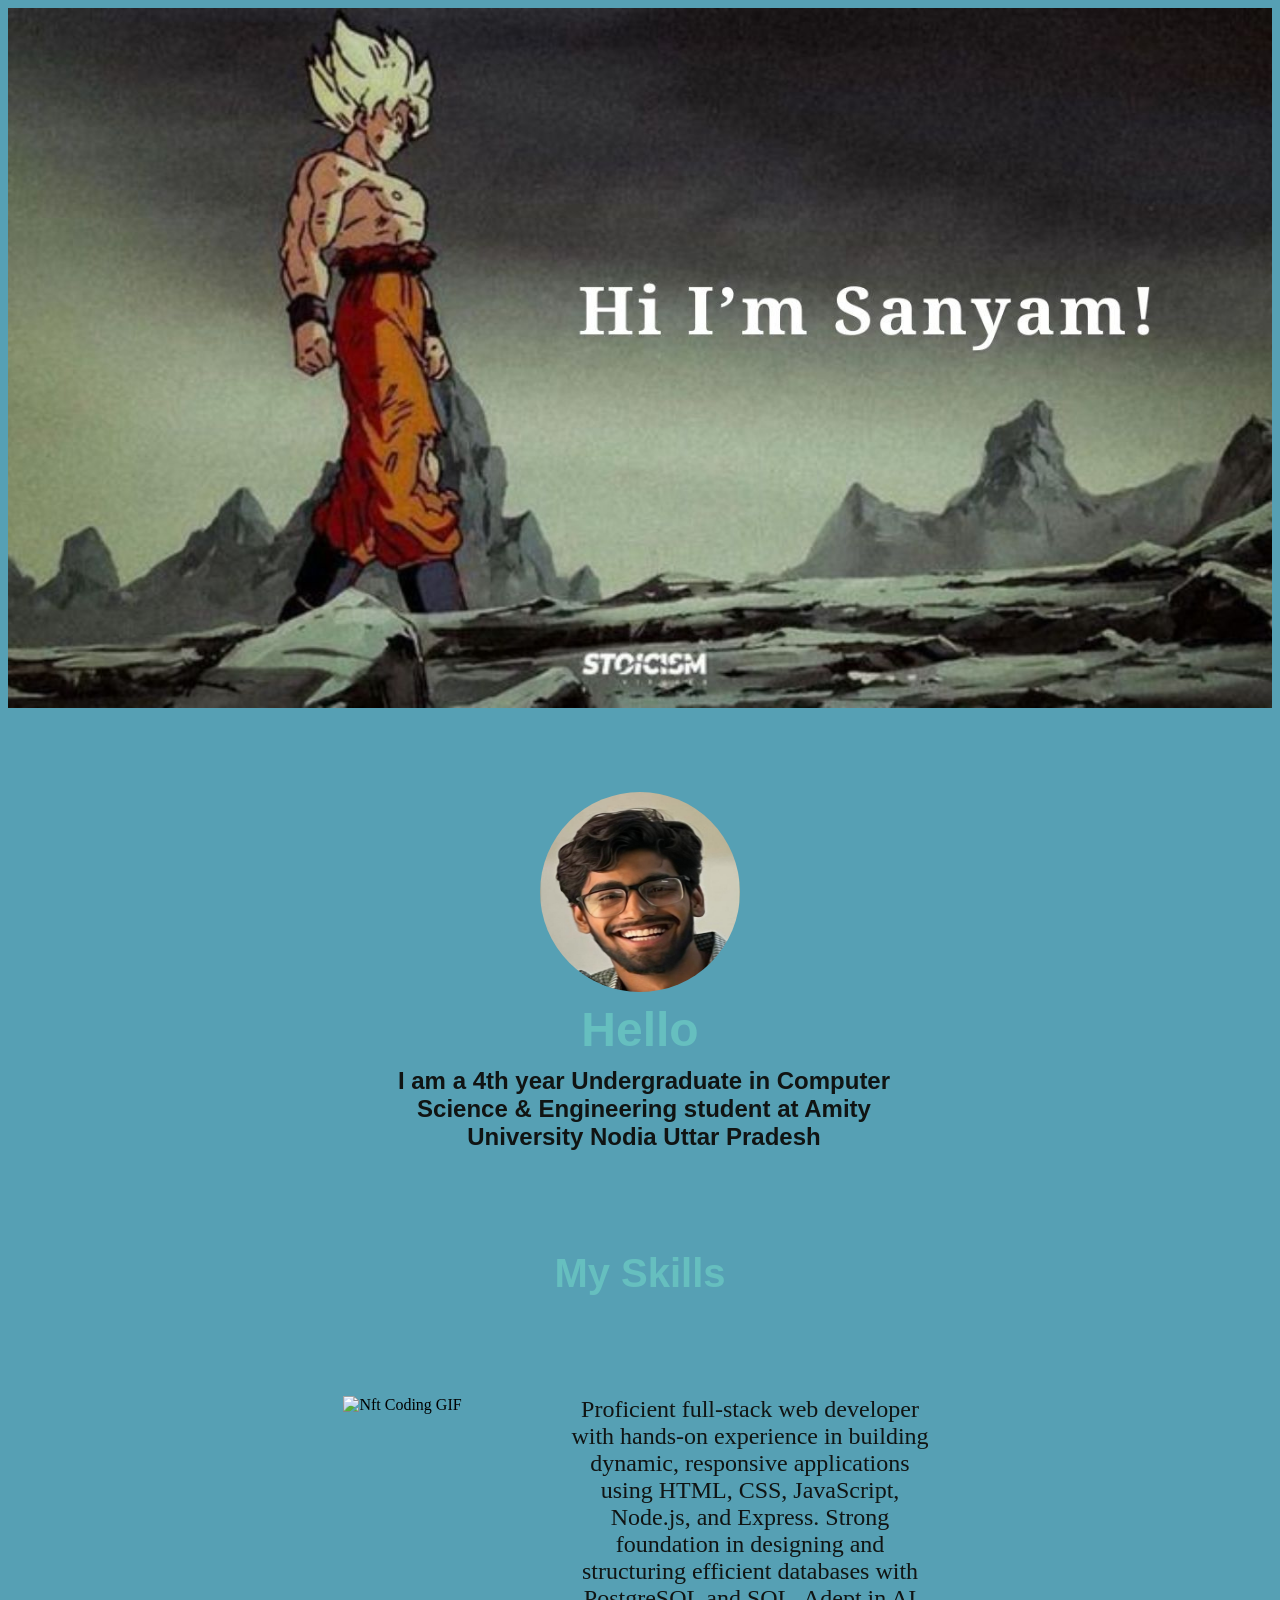
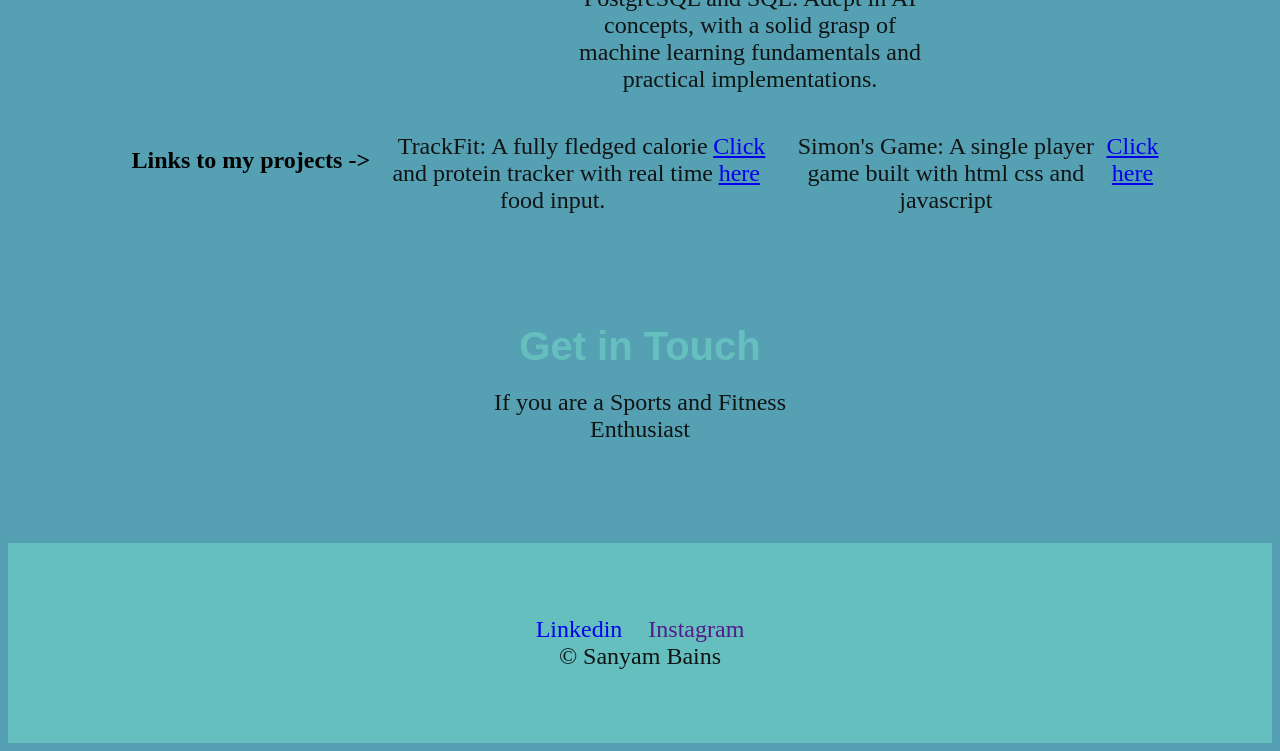
==== index.html @ 2a43ad26 "Update index.html" ====
<!DOCTYPE html>
<html lang="en">
  <head>
    <meta charset="UTF-8" />
    <meta name="viewport" content="width=\, initial-scale=1.0" />
    <title>capstone-2</title>
    <link rel="stylesheet" href="style.css" />
  </head>
  <body>
    <!-- title -->
    <section>
      <div class="row flex-lg-row-reverse align-items-center g-5 py-5">
        <div class="col-10 col-sm-8 col-lg-6">
          <img
            src="i am sanyam (1).jpg"
            class="d-block mx-lg-auto img-fluid"
            alt="Bootstrap Themes"
            width="100%"
            height="700"
            loading="lazy"
          />
        </div>
      </div>
    </section>
    <!-- introduction -->
    <section>
      <div data-bs-theme="dark" id="black">
        <img
          id="profile-pic"
          src="WhatsApp Image 2024-09-18 at 16.30.15_55576aa9.jpg"
          alt="sanyam bains picture"
          height="200"
          width="200"
        />
      </div>
      <div id="two">
        <h1><span>Hello</span></h1>
        <h2>
          I am a 4th year Undergraduate in Computer Science & Engineering
          student at Amity University Nodia Uttar Pradesh
        </h2>
      </div>
    </section>
    <!-- skills -->
    <section>
      <div class="skills">
        <h1>My Skills</h1>
      </div>
      <div class="container">
        <img
          height="300px"
          width="200px"
          class="giphy-gif-img giphy-img-loaded"
          src="https://media0.giphy.com/media/v1.Y2lkPTc5MGI3NjExNWVod3o1MXd3c21ta3Q1ZmFhcHIycHBkMGl5MjV0a3JwM28waTkxZyZlcD12MV9pbnRlcm5hbF9naWZfYnlfaWQmY3Q9Zw/bGgsc5mWoryfgKBx1u/giphy.gif"
          style="background: rgba(0, 0, 0, 0)"
          width="100%"
          height="100%"
          alt="Nft Coding GIF"
        />
        <p>
          Proficient full-stack web developer with hands-on experience in building dynamic,
          responsive applications using HTML, CSS, JavaScript, Node.js, and
          Express. Strong foundation in designing and structuring efficient
          databases with PostgreSQL and SQL. Adept in AI concepts, with a solid grasp 
          of machine learning fundamentals and
          practical implementations.
        </p>
      </div>
      <div class="container">
        <h2>
            Links to my projects ->
        </h2>
        <p>
           <br>
          TrackFit: A fully fledged calorie and protein tracker with real time food input.
          <br>
          <a href="https://sanyamb9187.github.io/TrackFit/"><br>Click here</a> 
        </p>
        <p>
            <br>
            Simon's Game: A single player game built with html css and javascript
            <a href="https://sanyamb9187.github.io/simon-game/"><br>Click here</a>
        </p>
      </div>
    </section>
    <!-- contact me page -->
    <section>
      <div class="contact">
        <h1>Get in Touch</h1>
      </div>
      <div class="contact con">
        <p>If you are a Sports and Fitness Enthusiast</p>
      </div>
    </section>
    <!-- footer -->
    <section>
      <div class="container2">
        <footer class="py-3 my-4">
          <a
            href="https://www.linkedin.com/feed/?trk=guest_homepage-basic_google-one-tap-submit"
            class="nav-link px-2 text-body-secondary"
            >Linkedin</a
          >
          <a href="" class="nav-link px-2 text-body-secondary">Instagram</a>
          <p class="text-center text-body-secondary">© Sanyam Bains</p>
        </footer>
      </div>
    </section>
  </body>
</html>
---- style.css ----
body{
    background-color: #56a0b4;
}
.ultimate{
    background-color: black;
}
#profile-pic{
    border-radius: 50%;
}
#black{
    margin: 80px;
    margin-bottom: 0px;
    display: flex;
    justify-content: center;
}

#two{
    margin: auto;
    width: 40%;
    text-align: center;
    color: #101413;
    font-family: 'Lucida Sans', 'Lucida Sans Regular', 'Lucida Grande', 'Lucida Sans Unicode', Geneva, Verdana, sans-serif;
}
span{
    color:#66bfbf ;
    font-size: 3rem;
}
.skills{
    margin: 100px;
    text-align: center;
    font-size: 2rem;
    color:#66bfbf ;
    font-family: 'Lucida Sans', 'Lucida Sans Regular', 'Lucida Grande', 'Lucida Sans Unicode', Geneva, Verdana, sans-serif;
}
.container{
    margin: 10px;
    display: flex;
    justify-content: center;
}
.container>p{
    width: 30%;
    padding-left: 20px;
    font-size: 1.5rem;
    color: #101413;
}
.contact{
    display: flex;
    justify-content: center;
    margin-top: 100px;
    padding: 0px;
}
h1{
    font-size: 2.5rem;
    color:#66bfbf;
    font-family: 'Lucida Sans', 'Lucida Sans Regular', 'Lucida Grande', 'Lucida Sans Unicode', Geneva, Verdana, sans-serif;
    margin: 10px;
    padding: 0px;
}
p{
    text-align: center;
    display: flex;
    justify-content: center;
    font-size: 1.5rem;
    width: 30%;
    color: #101413;
    width: 30%;
    margin: 0px;
    padding: 0px;
}
.con{
    margin: 10px;
}
#end{
    
    display: flex;
    justify-content: center;
    margin-top: 10px;
    padding: 0px;
}
#end>p{
    font-size: 1.2rem;
}
.container2{
    display: flex;
    justify-content: center;
    align-items: center;
    height: 200px;
    background-color: #66bfbf;
    margin-top: 100px;
    margin-bottom: 0px;
    font-size: x-large;
    text-decoration: none;
}
.text-center{
    text-align: center;
    width: 100%;
}
.nav-link{
    text-decoration: none;
    margin: 10px;
}
h2{
    margin: auto;
    margin-right: 2px;
    margin-left: 10px;
}
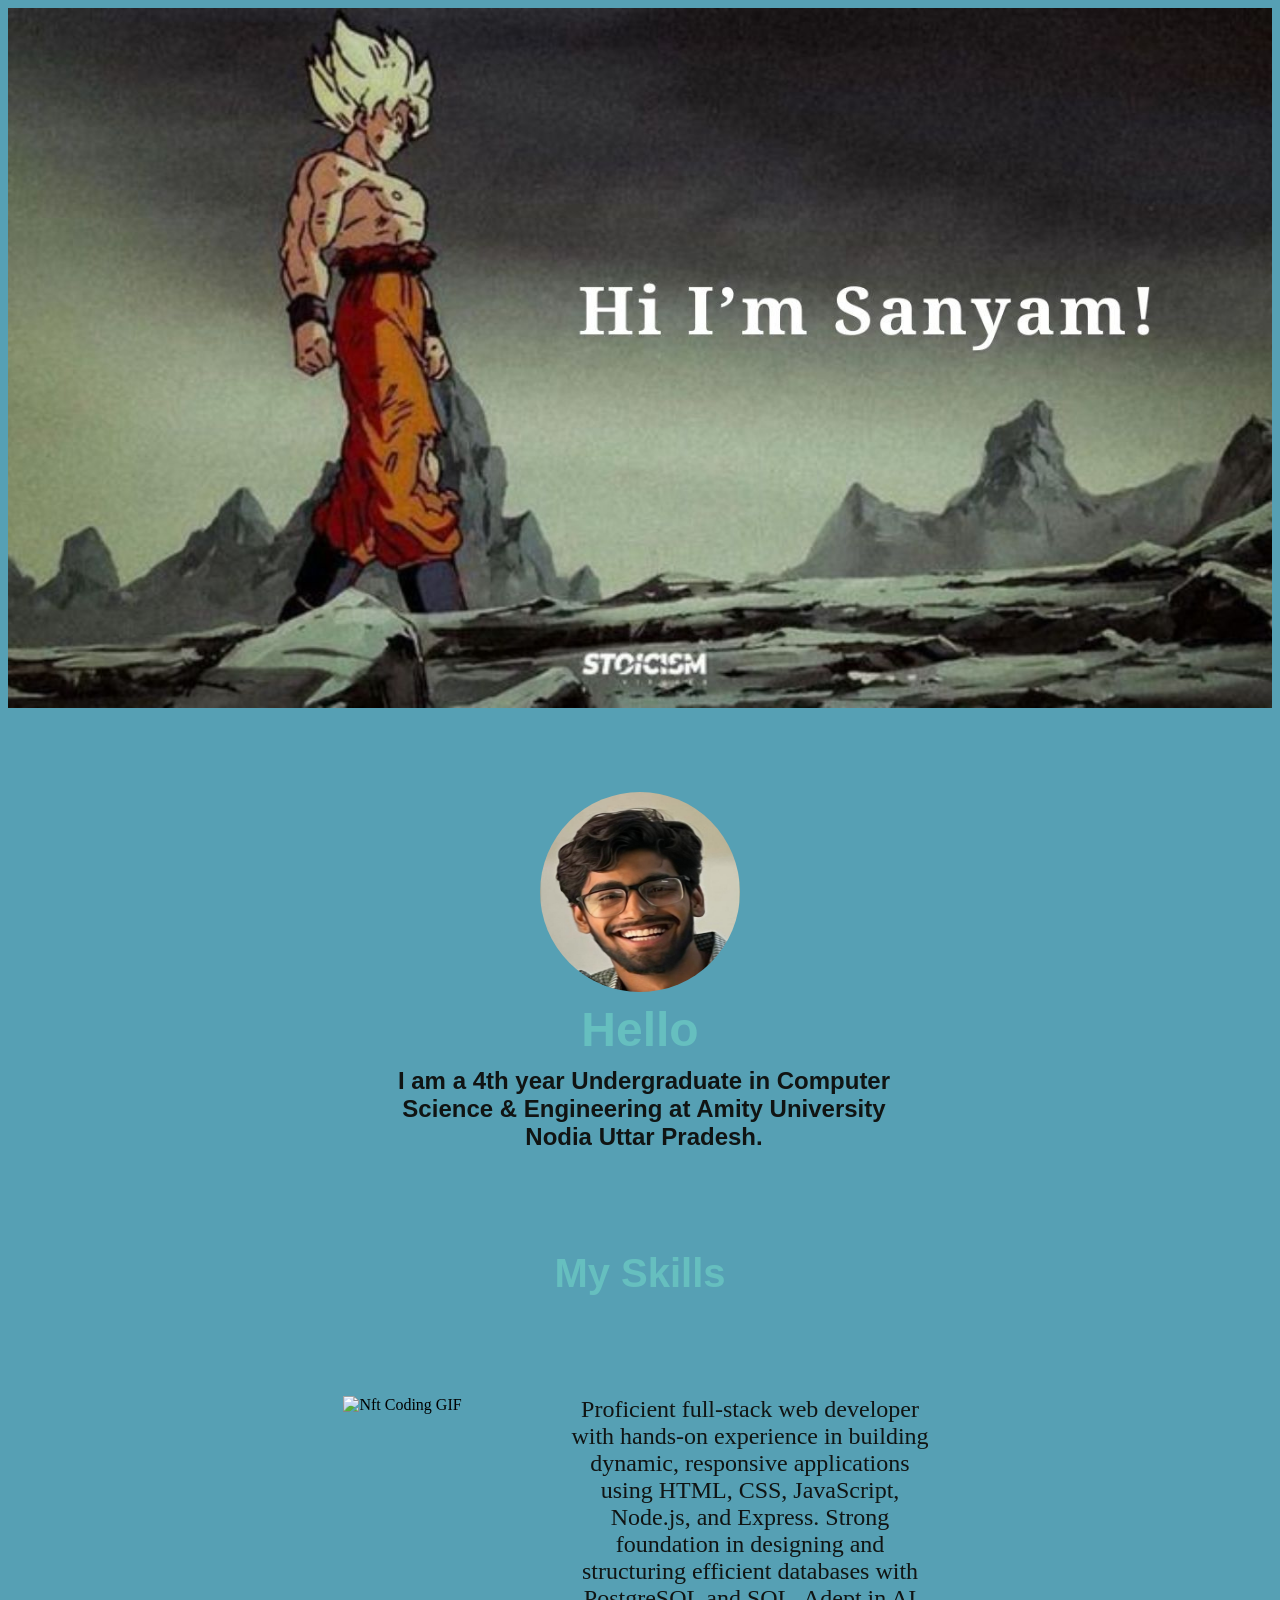
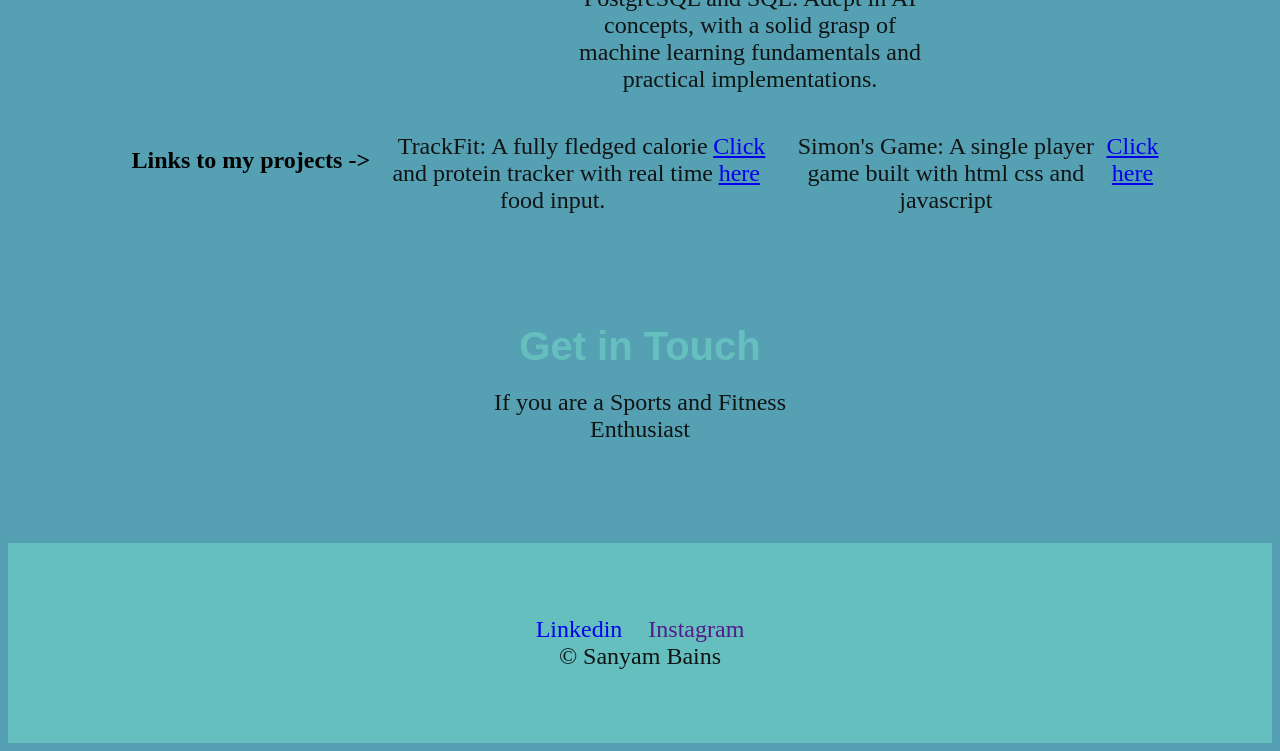
==== commit cfa7c70a: "Update index.html" ====
--- a/index.html
+++ b/index.html
@@ -37,7 +37,7 @@
         <h1><span>Hello</span></h1>
         <h2>
           I am a 4th year Undergraduate in Computer Science & Engineering
-          student at Amity University Nodia Uttar Pradesh
+          at Amity University Nodia Uttar Pradesh.
         </h2>
       </div>
     </section>
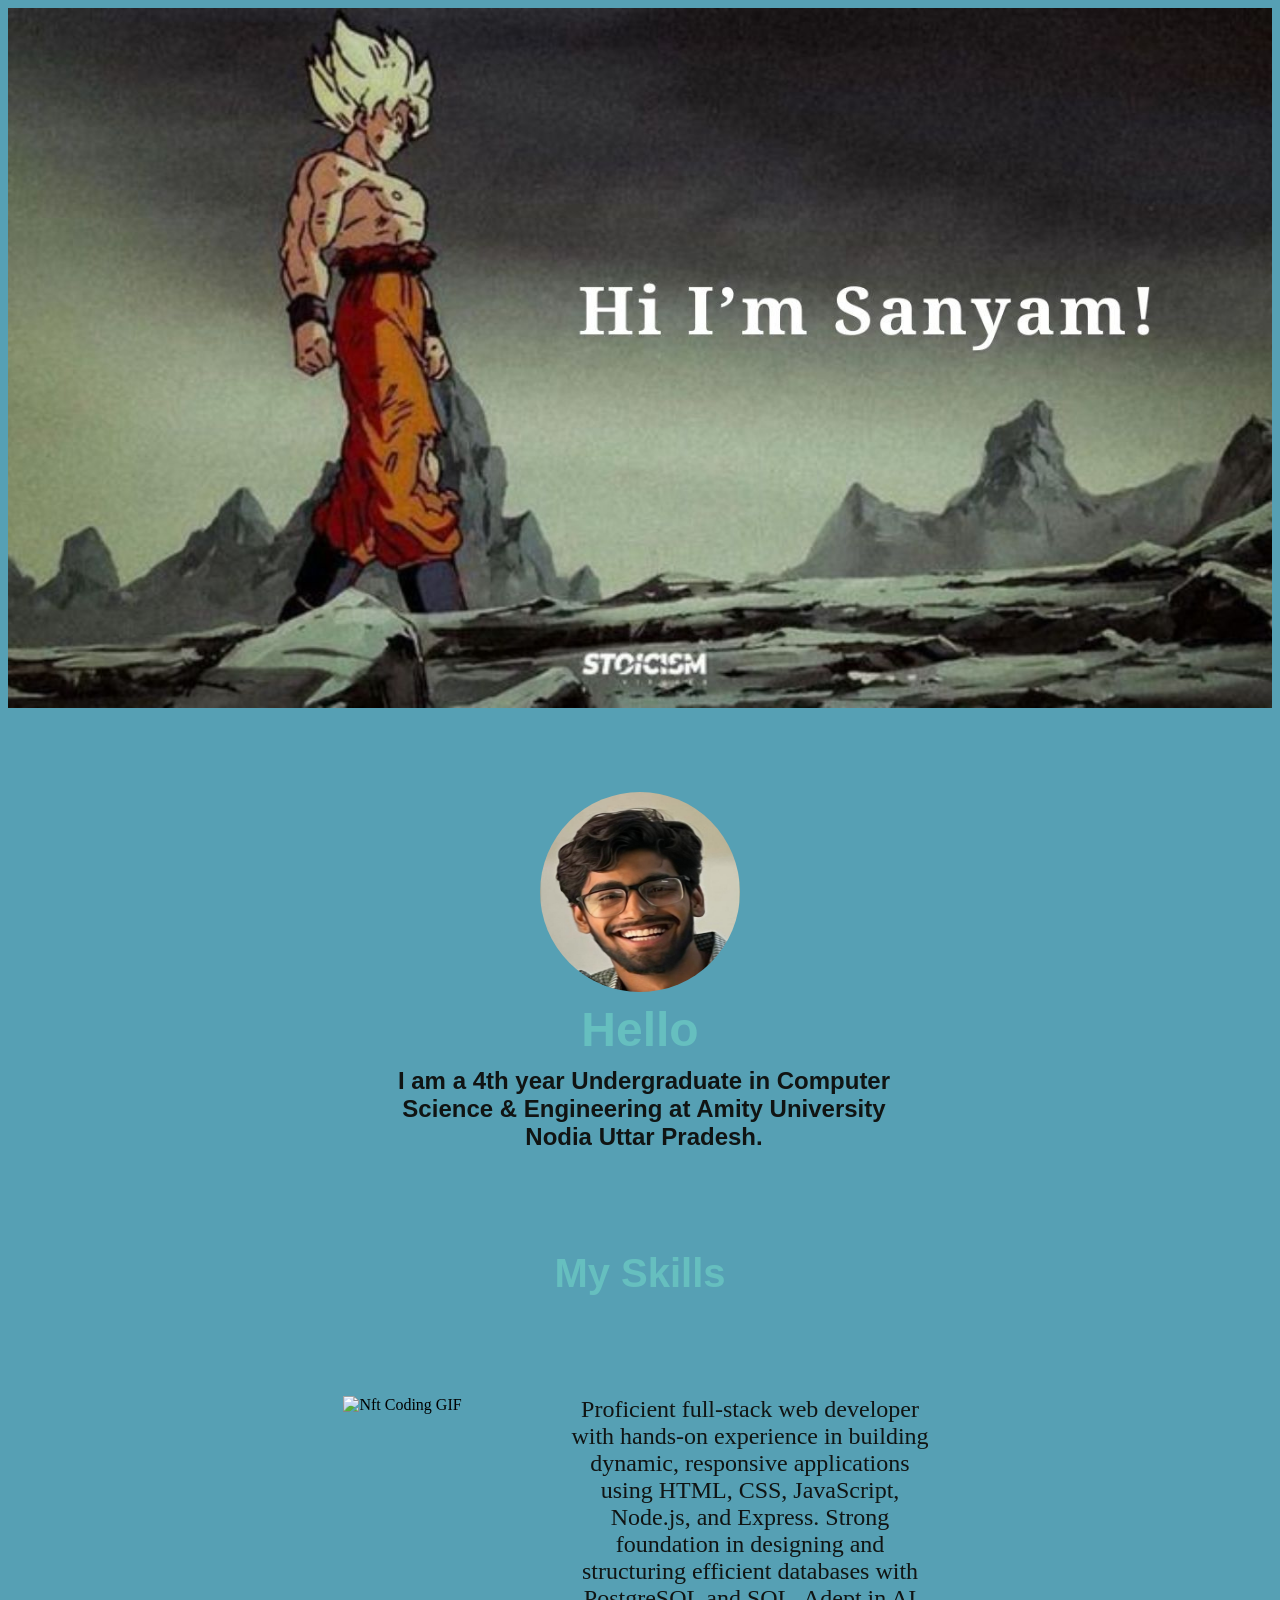
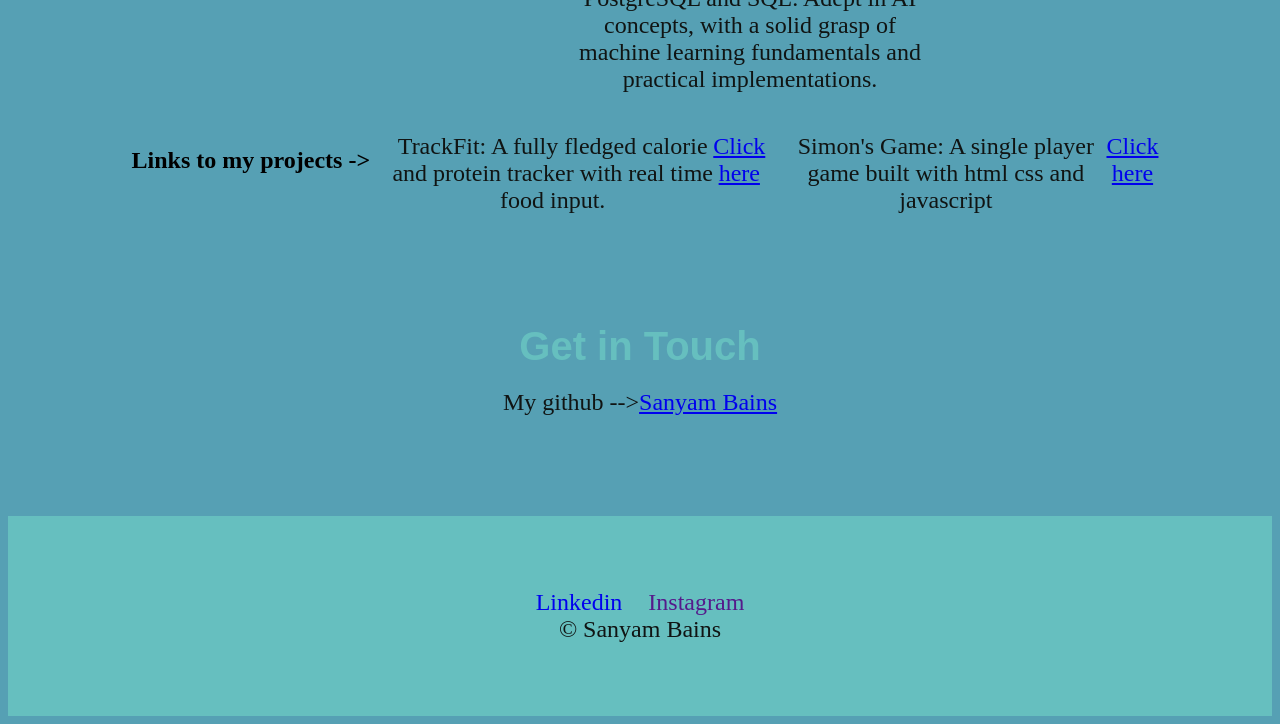
==== commit de014533: "Update index.html" ====
--- a/index.html
+++ b/index.html
@@ -89,7 +89,7 @@
         <h1>Get in Touch</h1>
       </div>
       <div class="contact con">
-        <p>If you are a Sports and Fitness Enthusiast</p>
+        <p>My github --> <a  href="https://github.com/SanyamB9187">Sanyam Bains</a></p>
       </div>
     </section>
     <!-- footer -->
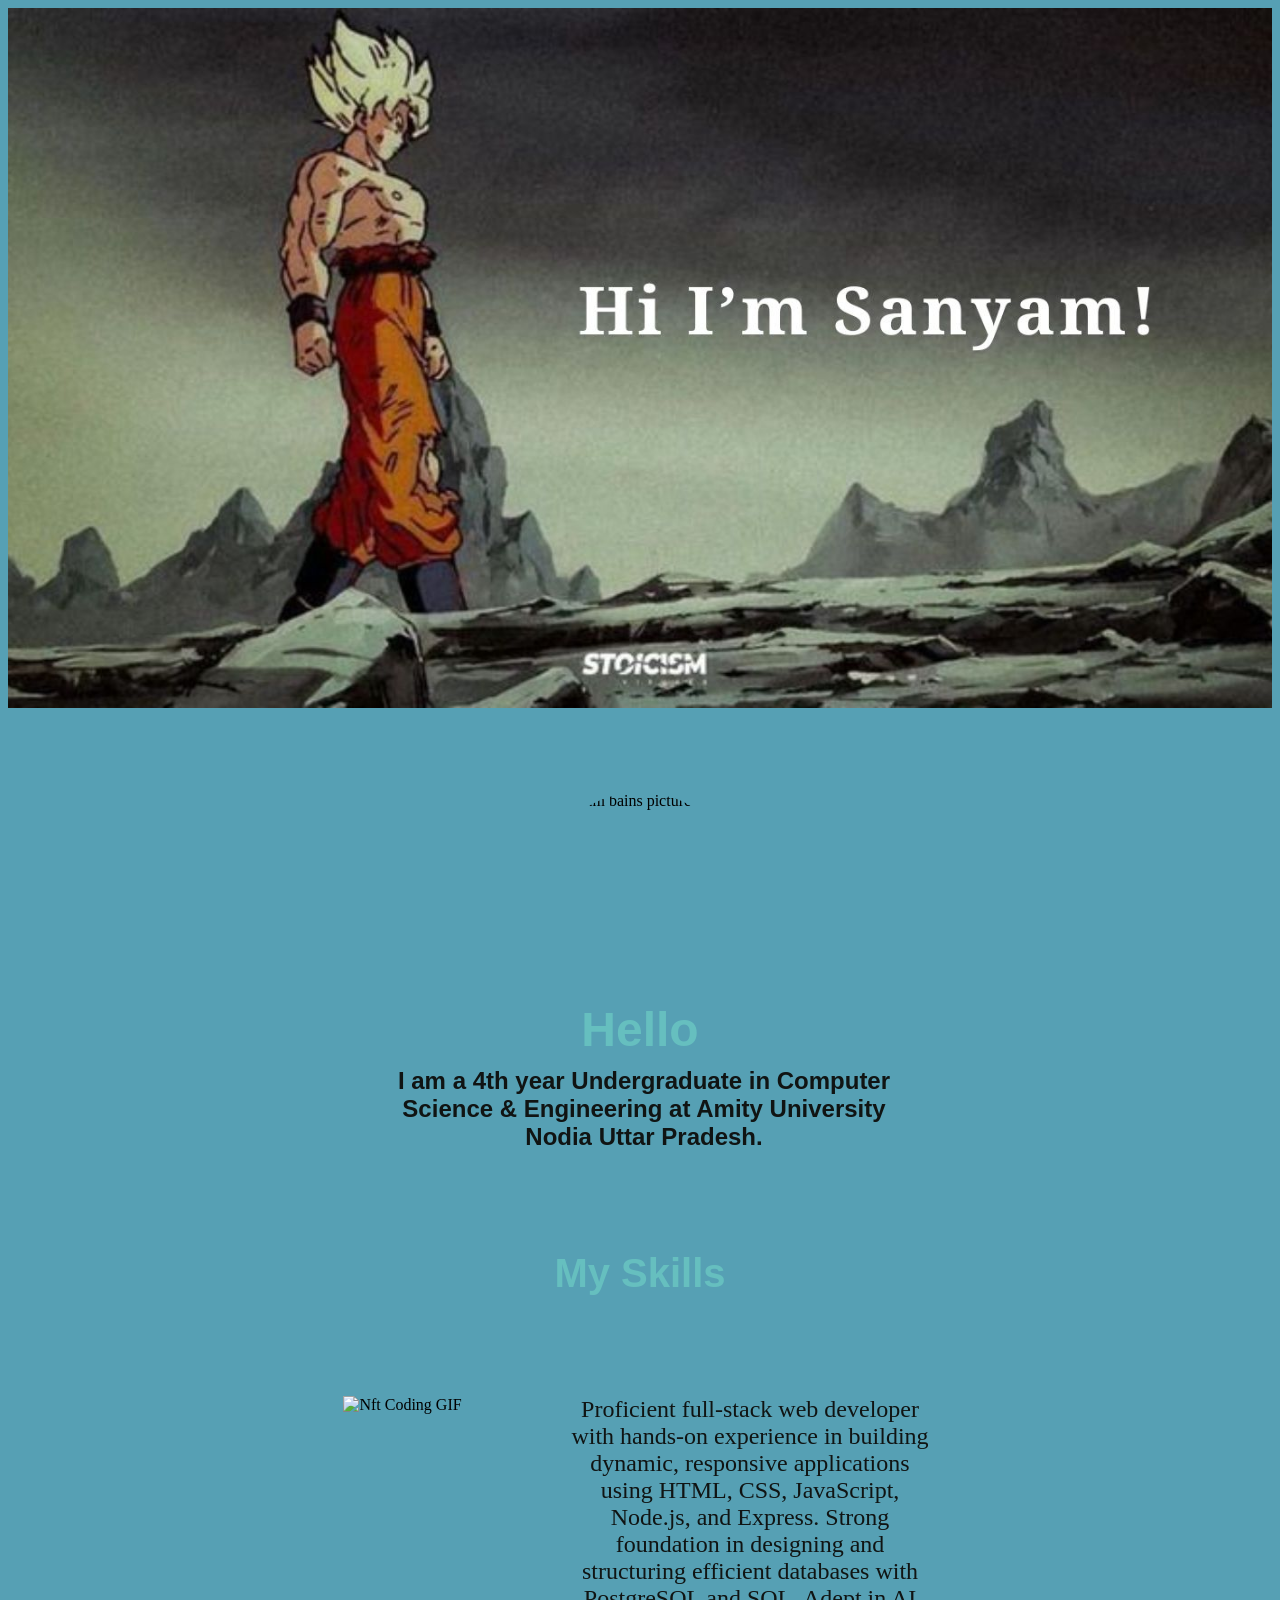
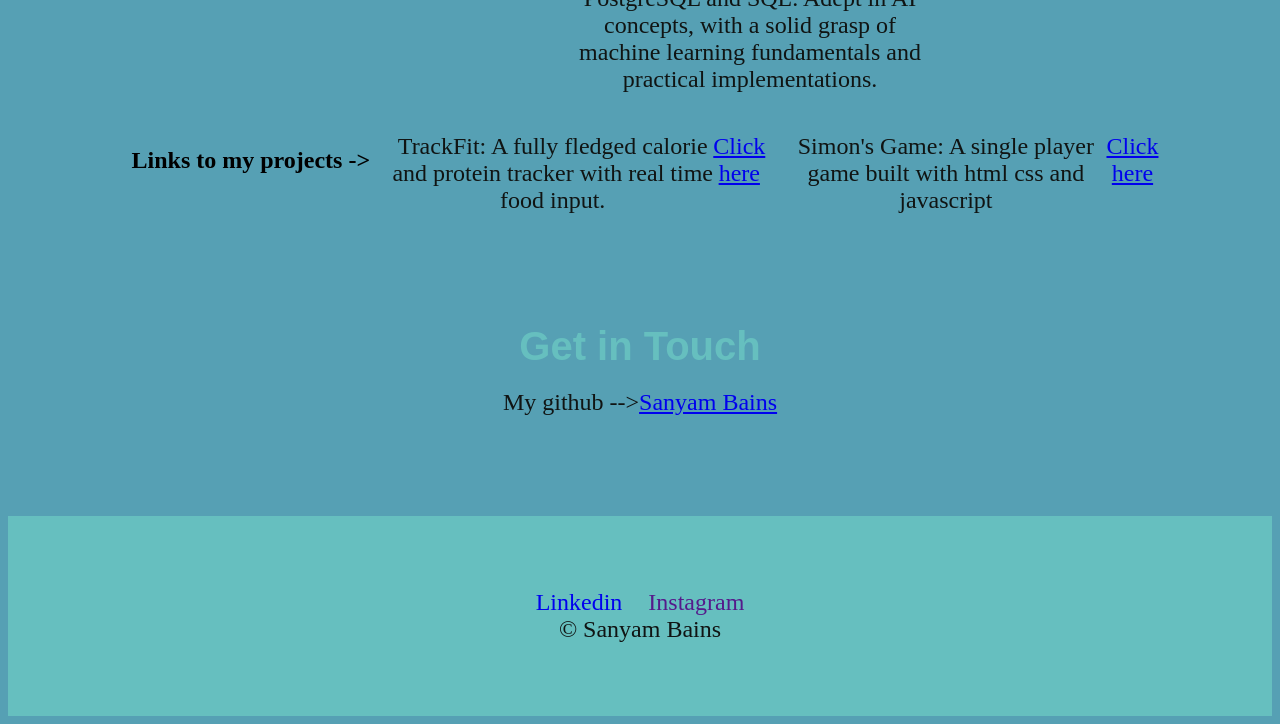
==== commit 6868391a: "Add files via upload" ====
--- a/index.html
+++ b/index.html
@@ -27,7 +27,7 @@
       <div data-bs-theme="dark" id="black">
         <img
           id="profile-pic"
-          src="WhatsApp Image 2024-09-18 at 16.30.15_55576aa9.jpg"
+          src="images/WhatsApp Image 2024-07-14 at 18.06.06_a1e32c56.jpg"
           alt="sanyam bains picture"
           height="200"
           width="200"
@@ -107,4 +107,4 @@
       </div>
     </section>
   </body>
-</html>
+</html>
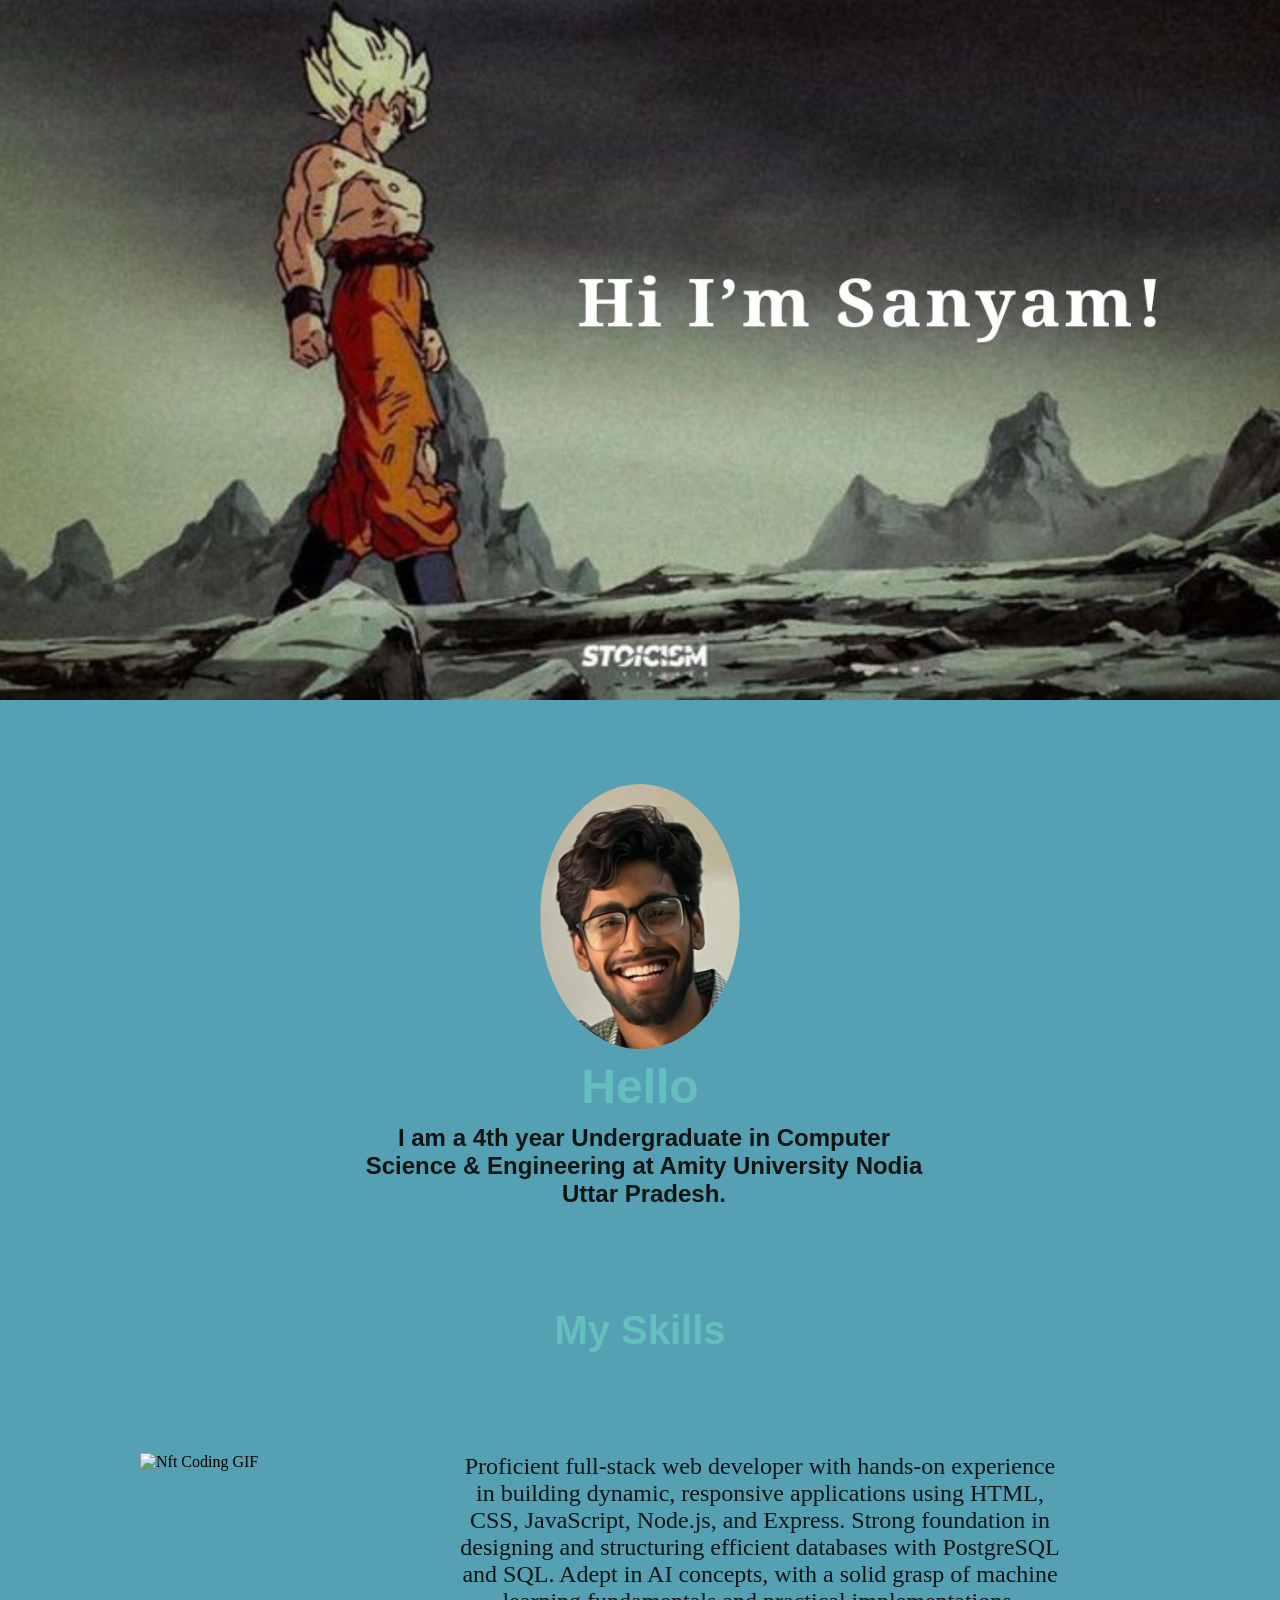
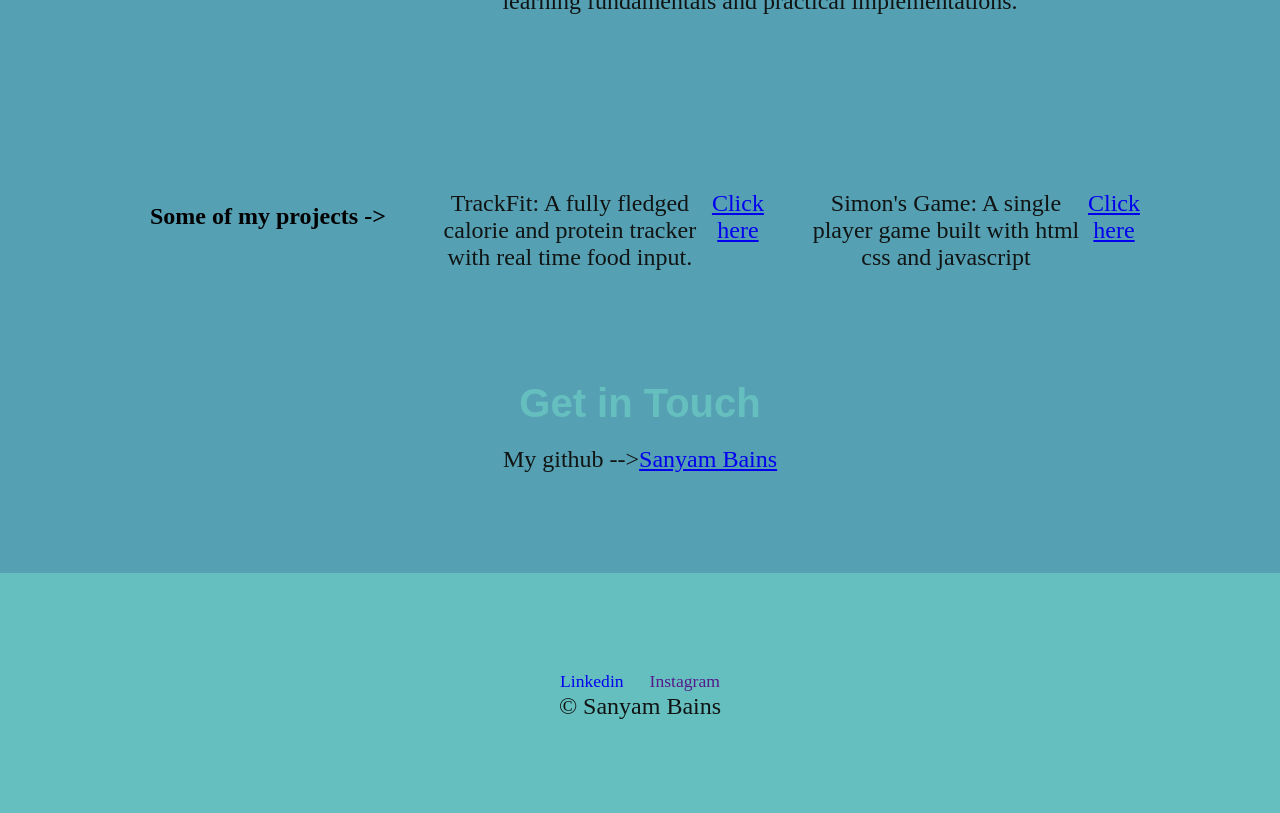
==== commit d1471730: "Update index.html" ====
--- a/index.html
+++ b/index.html
@@ -27,7 +27,7 @@
       <div data-bs-theme="dark" id="black">
         <img
           id="profile-pic"
-          src="images/WhatsApp Image 2024-07-14 at 18.06.06_a1e32c56.jpg"
+          src="WhatsApp Image 2024-09-18 at 16.30.15_55576aa9.jpg"
           alt="sanyam bains picture"
           height="200"
           width="200"
@@ -68,7 +68,7 @@
       </div>
       <div class="container">
         <h2>
-            Links to my projects ->
+            Some of my projects ->
         </h2>
         <p>
            <br>
@@ -107,4 +107,4 @@
       </div>
     </section>
   </body>
-</html>+</html>
--- a/style.css
+++ b/style.css
@@ -1,106 +1,201 @@
-body{
+body {
     background-color: #56a0b4;
-}
-.ultimate{
+    margin: 0;
+    padding: 0;
+    box-sizing: border-box;
+}
+
+.ultimate {
     background-color: black;
 }
-#profile-pic{
+
+#profile-pic {
     border-radius: 50%;
-}
-#black{
-    margin: 80px;
-    margin-bottom: 0px;
-    display: flex;
-    justify-content: center;
-}
-
-#two{
+    max-width: 100%;
+    height: auto;
+}
+
+#black {
+    margin: 80px auto 0 auto;
+    display: flex;
+    justify-content: center;
+    flex-wrap: wrap;
+}
+
+#two {
     margin: auto;
-    width: 40%;
+    width: 90%;
+    max-width: 600px;
     text-align: center;
     color: #101413;
-    font-family: 'Lucida Sans', 'Lucida Sans Regular', 'Lucida Grande', 'Lucida Sans Unicode', Geneva, Verdana, sans-serif;
-}
-span{
-    color:#66bfbf ;
+    font-family: 'Lucida Sans', 'Lucida Sans Regular', 'Lucida Grande',
+        'Lucida Sans Unicode', Geneva, Verdana, sans-serif;
+}
+
+span {
+    color: #66bfbf;
     font-size: 3rem;
 }
-.skills{
-    margin: 100px;
+
+.skills {
+    margin: 100px auto;
     text-align: center;
     font-size: 2rem;
-    color:#66bfbf ;
-    font-family: 'Lucida Sans', 'Lucida Sans Regular', 'Lucida Grande', 'Lucida Sans Unicode', Geneva, Verdana, sans-serif;
-}
-.container{
-    margin: 10px;
-    display: flex;
-    justify-content: center;
-}
-.container>p{
-    width: 30%;
+    color: #66bfbf;
+    font-family: 'Lucida Sans', 'Lucida Sans Regular', 'Lucida Grande',
+        'Lucida Sans Unicode', Geneva, Verdana, sans-serif;
+}
+
+.container {
+    margin: 10px auto;
+    display: flex;
+    justify-content: center;
+    flex-wrap: wrap;
+    gap: 20px;
+    max-width: 1000px;
+    padding: 0 10px;
+}
+
+.container > p {
+    flex: 1 1 300px;
     padding-left: 20px;
     font-size: 1.5rem;
     color: #101413;
 }
-.contact{
+
+.contact {
     display: flex;
     justify-content: center;
     margin-top: 100px;
-    padding: 0px;
-}
-h1{
+    flex-wrap: wrap;
+    padding: 0;
+}
+
+h1 {
     font-size: 2.5rem;
-    color:#66bfbf;
-    font-family: 'Lucida Sans', 'Lucida Sans Regular', 'Lucida Grande', 'Lucida Sans Unicode', Geneva, Verdana, sans-serif;
+    color: #66bfbf;
+    font-family: 'Lucida Sans', 'Lucida Sans Regular', 'Lucida Grande',
+        'Lucida Sans Unicode', Geneva, Verdana, sans-serif;
     margin: 10px;
-    padding: 0px;
-}
-p{
+    padding: 0;
+}
+
+p {
     text-align: center;
     display: flex;
     justify-content: center;
     font-size: 1.5rem;
-    width: 30%;
+    width: 90%;
+    max-width: 600px;
     color: #101413;
-    width: 30%;
-    margin: 0px;
-    padding: 0px;
-}
-.con{
+    margin: 0 auto;
+    padding: 0;
+}
+
+.con {
     margin: 10px;
 }
-#end{
-    
+
+#end {
     display: flex;
     justify-content: center;
     margin-top: 10px;
-    padding: 0px;
-}
-#end>p{
+    padding: 0;
+    flex-wrap: wrap;
+}
+
+#end > p {
     font-size: 1.2rem;
 }
-.container2{
+
+.container2 {
     display: flex;
     justify-content: center;
     align-items: center;
     height: 200px;
     background-color: #66bfbf;
     margin-top: 100px;
-    margin-bottom: 0px;
+    margin-bottom: 0;
     font-size: x-large;
     text-decoration: none;
-}
-.text-center{
+    text-align: center;
+    padding: 20px;
+    flex-wrap: wrap;
+}
+
+.text-center {
     text-align: center;
     width: 100%;
 }
-.nav-link{
+
+.nav-link {
     text-decoration: none;
     margin: 10px;
-}
-h2{
+    font-size: 1.1rem;
+}
+
+h2 {
     margin: auto;
     margin-right: 2px;
     margin-left: 10px;
-}+}
+
+/* Responsive Design */
+@media screen and (max-width: 768px) {
+    span {
+        font-size: 2.2rem;
+    }
+
+    .skills {
+        font-size: 1.5rem;
+    }
+
+    .container > p,
+    p {
+        font-size: 1.2rem;
+        padding-left: 10px;
+    }
+
+    h1 {
+        font-size: 2rem;
+    }
+
+    .container2 {
+        font-size: 1.1rem;
+        height: auto;
+        padding: 40px 10px;
+    }
+
+    #profile-pic {
+        width: 150px;
+        height: auto;
+    }
+}
+
+@media screen and (max-width: 480px) {
+    span {
+        font-size: 1.8rem;
+    }
+
+    .skills {
+        font-size: 1.2rem;
+    }
+
+    .container > p,
+    p {
+        font-size: 1rem;
+    }
+
+    h1 {
+        font-size: 1.6rem;
+    }
+
+    .nav-link {
+        font-size: 1rem;
+        margin: 5px;
+    }
+
+    .container2 {
+        font-size: 1rem;
+    }
+}
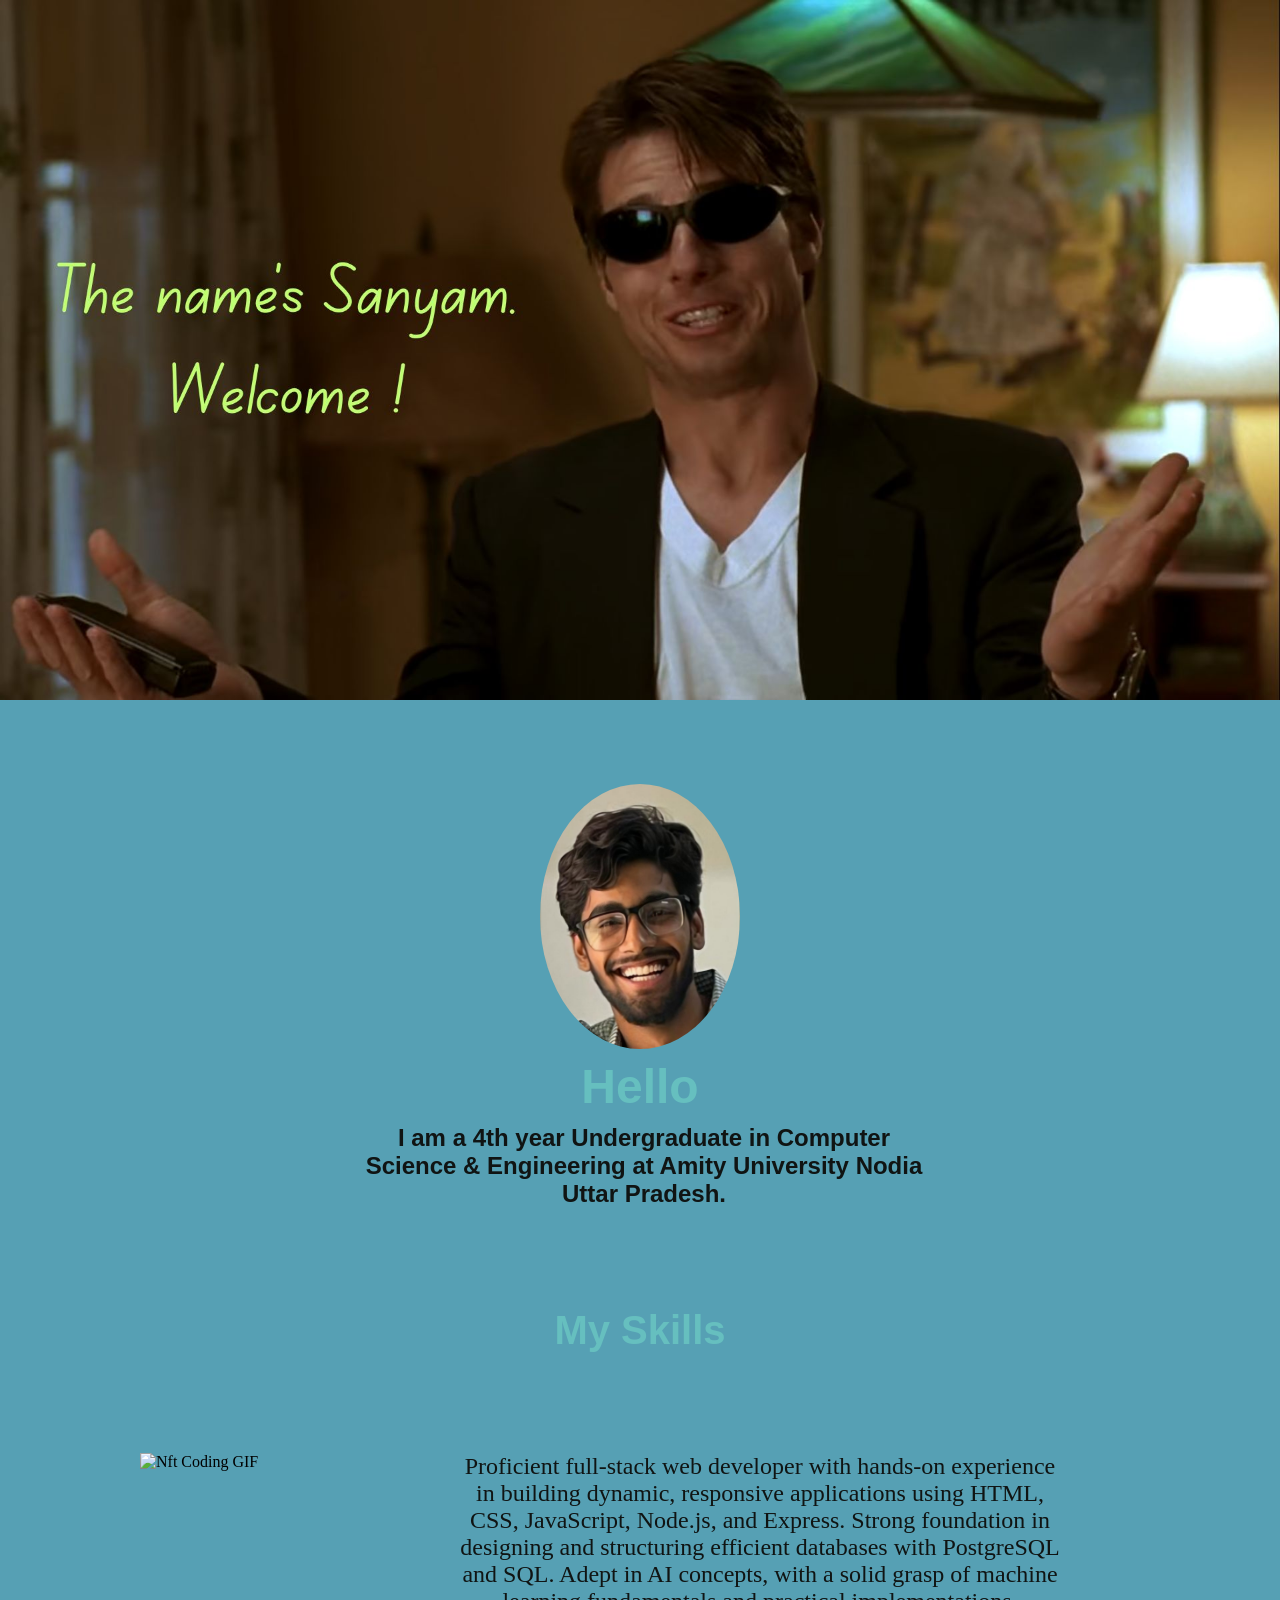
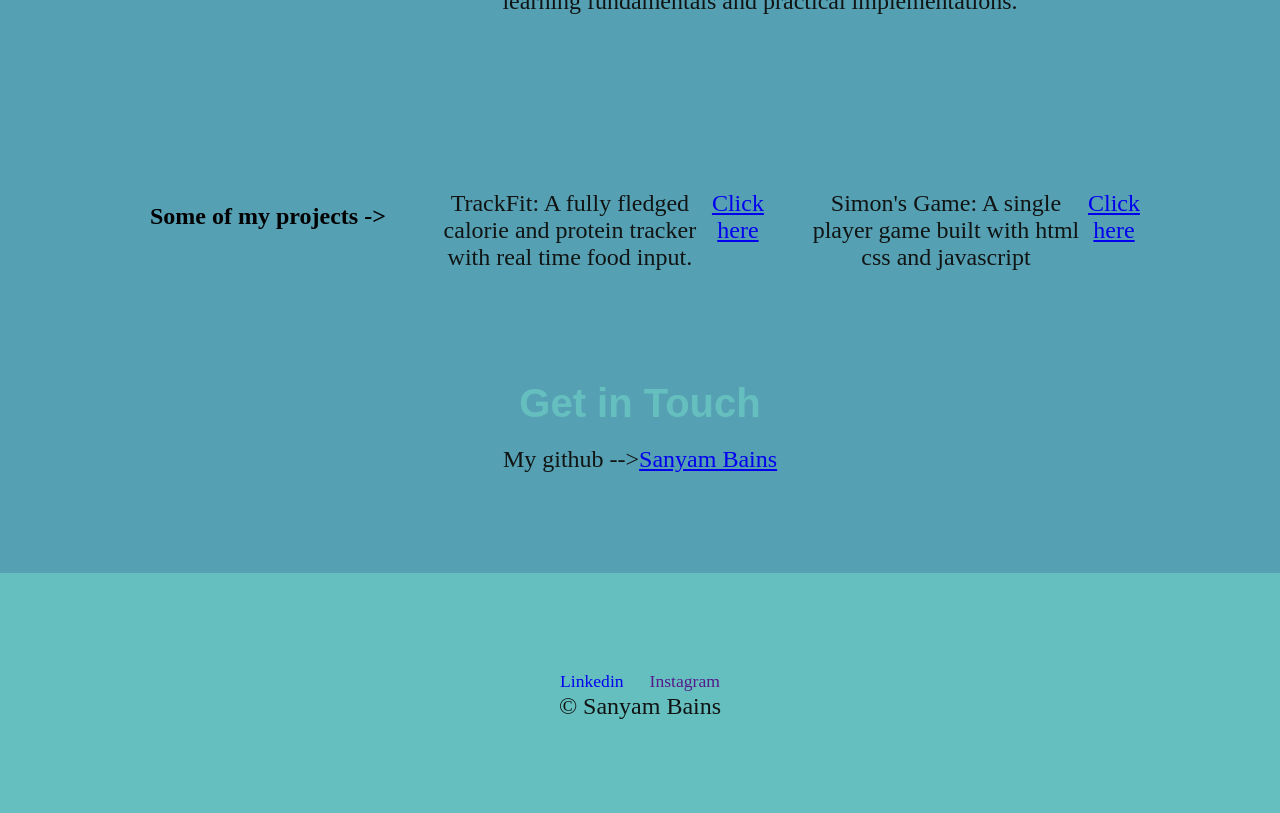
==== commit d7582ad4: "Update index.html" ====
--- a/index.html
+++ b/index.html
@@ -12,7 +12,7 @@
       <div class="row flex-lg-row-reverse align-items-center g-5 py-5">
         <div class="col-10 col-sm-8 col-lg-6">
           <img
-            src="i am sanyam (1).jpg"
+            src="cover page.jpg"
             class="d-block mx-lg-auto img-fluid"
             alt="Bootstrap Themes"
             width="100%"
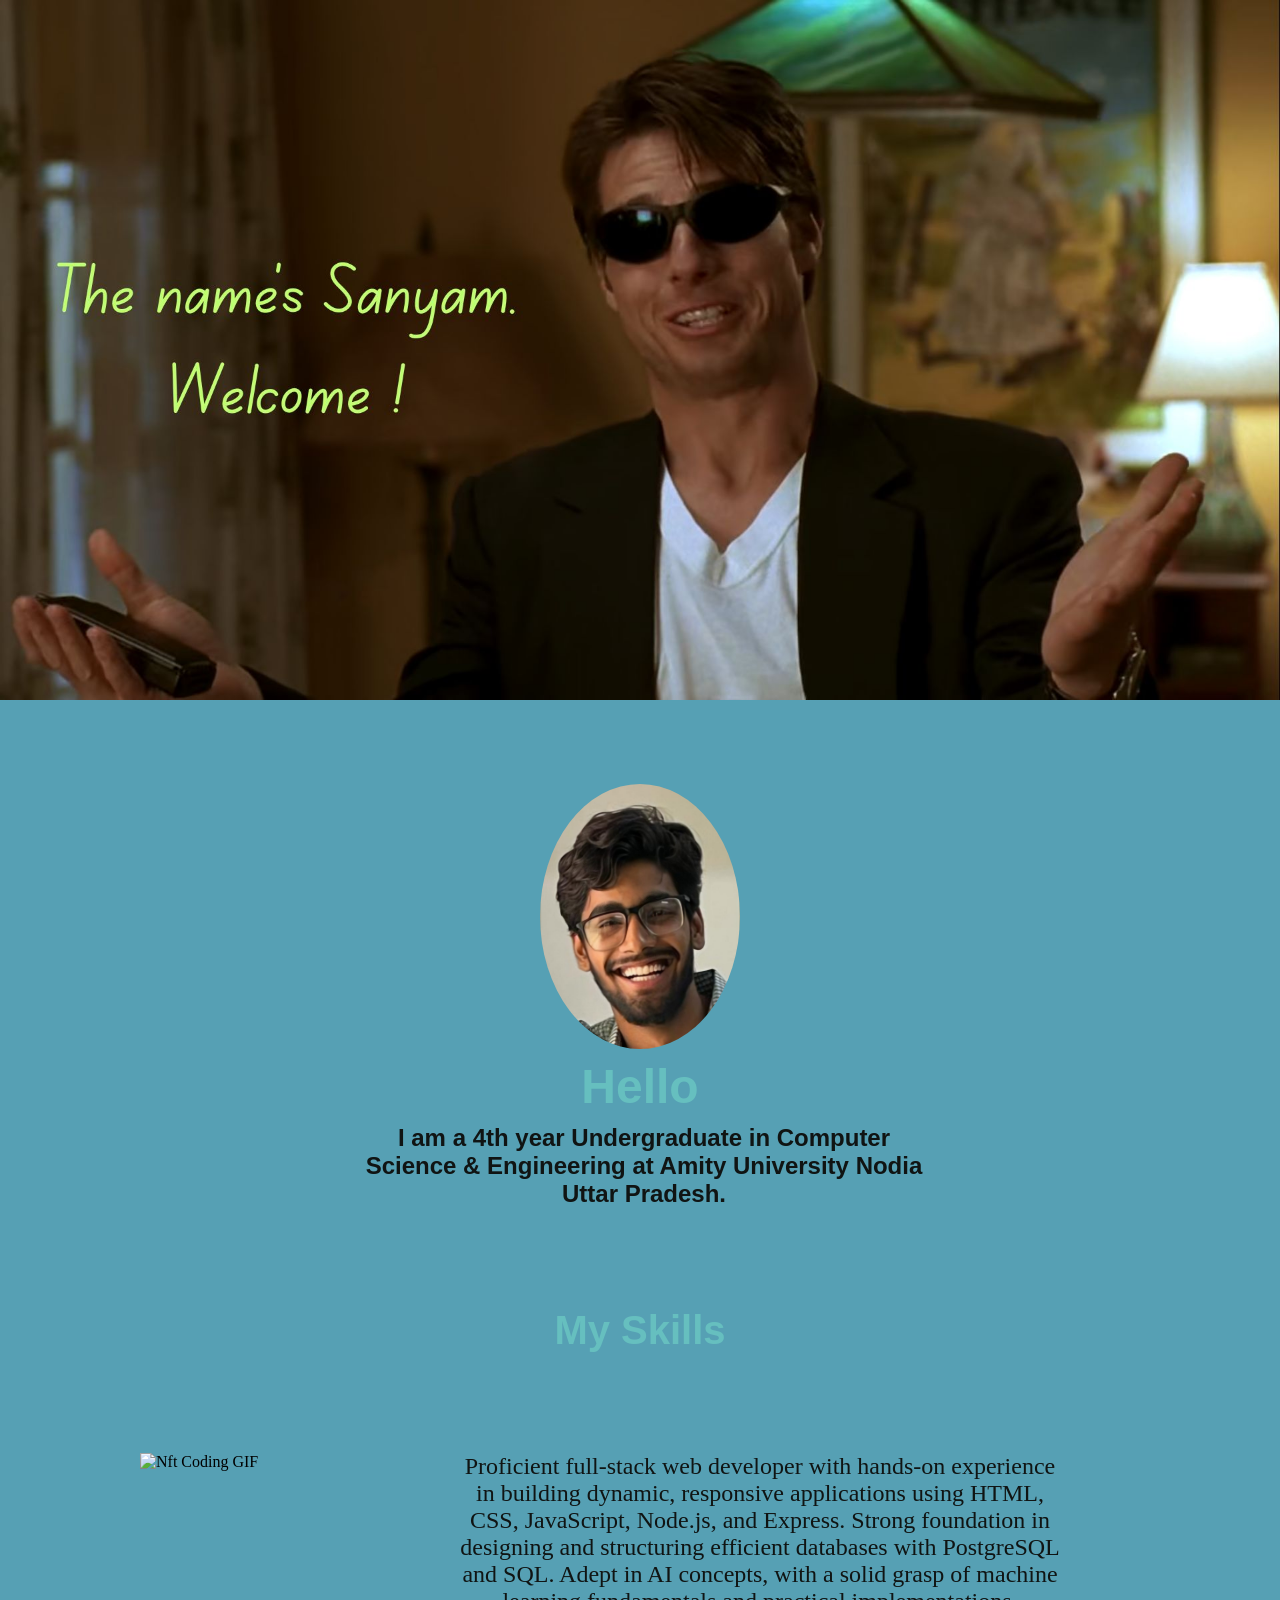
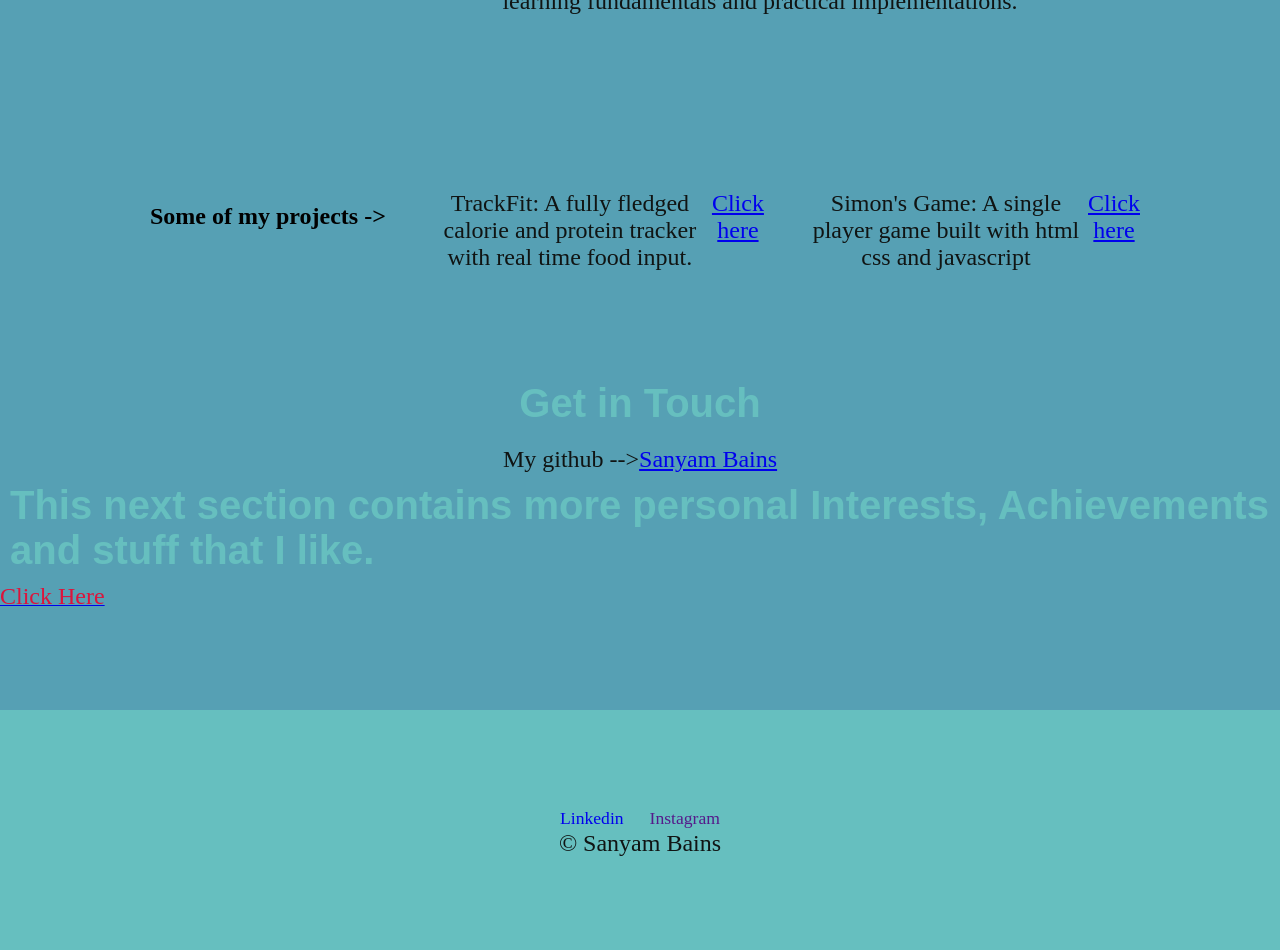
==== commit 8d4b43b6: "Update index.html" ====
--- a/index.html
+++ b/index.html
@@ -92,6 +92,13 @@
         <p>My github --> <a  href="https://github.com/SanyamB9187">Sanyam Bains</a></p>
       </div>
     </section>
+<!--     Interests and achievements page -->
+    <section>
+        <div class="interests">
+          <h1>This next section contains more personal Interests, Achievements and stuff that I like.</h1>
+          <a href="personal.html"><span style="font-size: x-large; color: crimson;">Click Here</span></a>
+        </div>
+    </section>
     <!-- footer -->
     <section>
       <div class="container2">
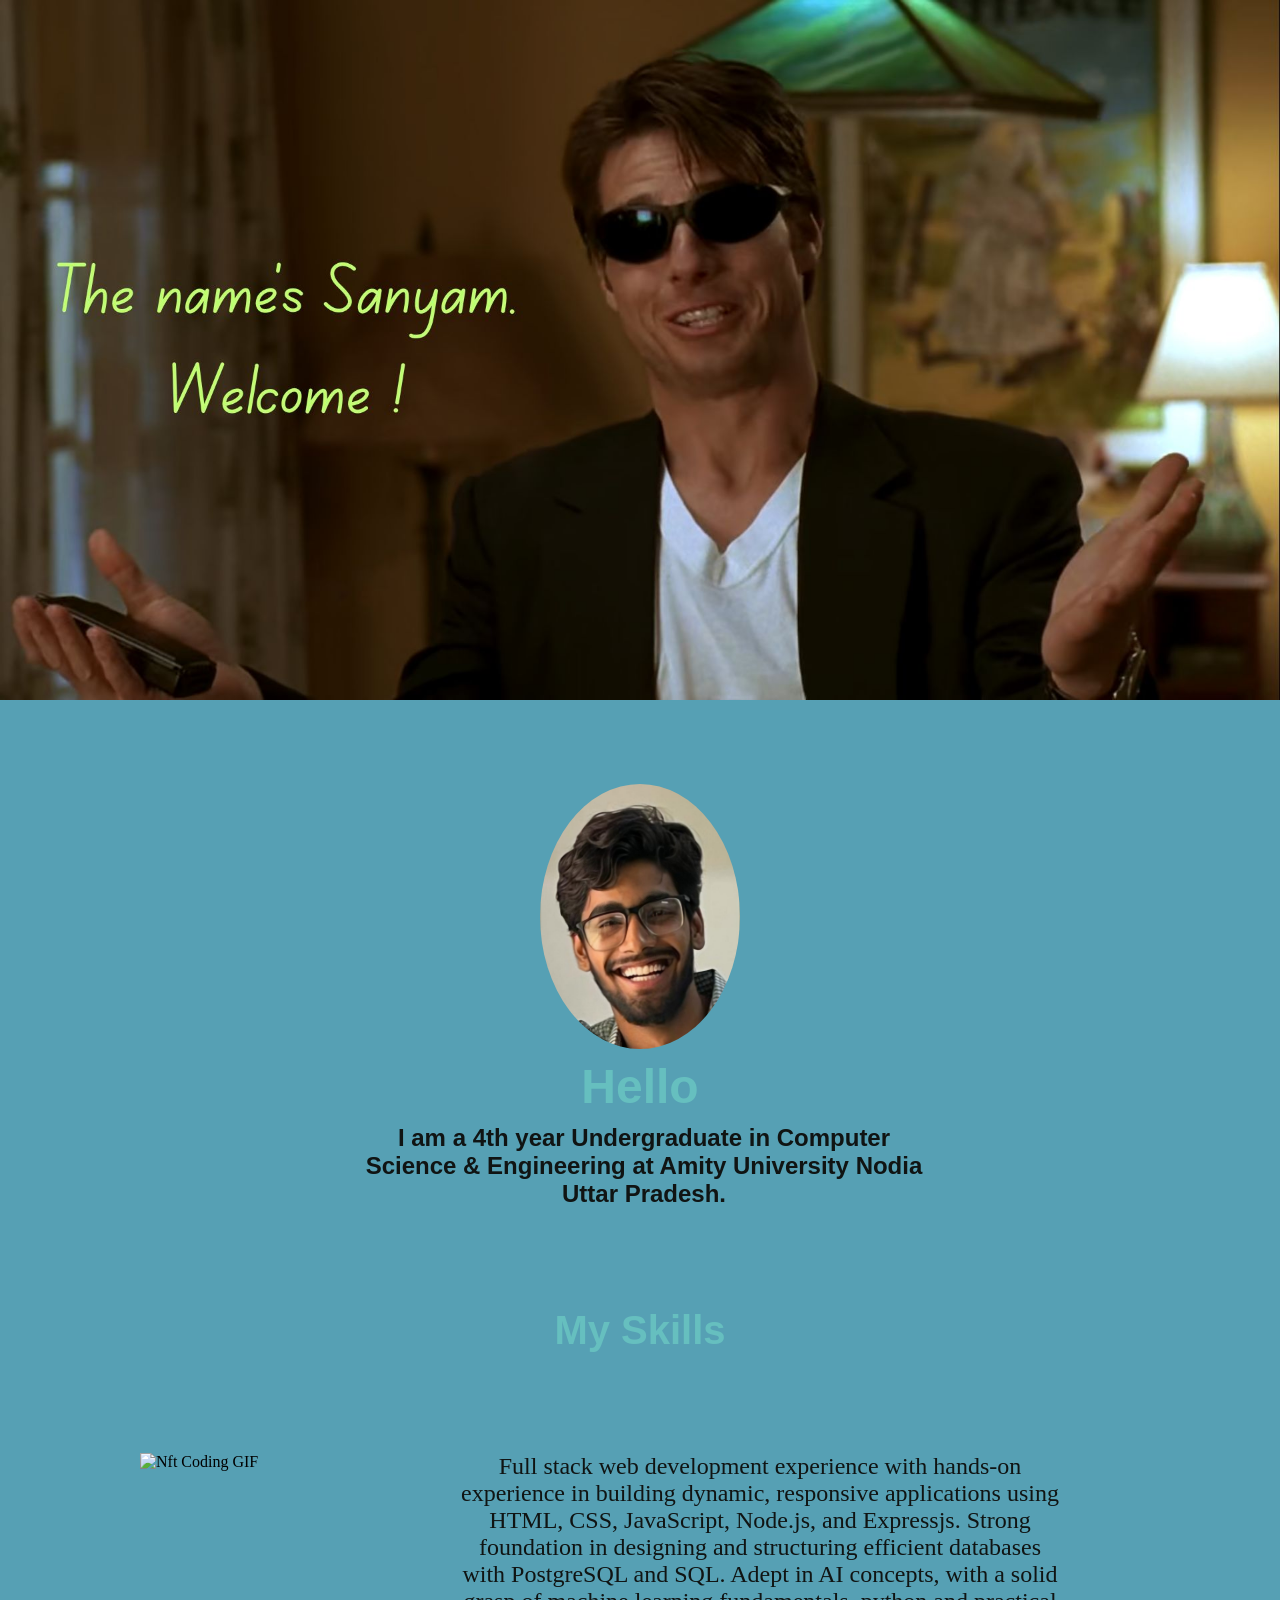
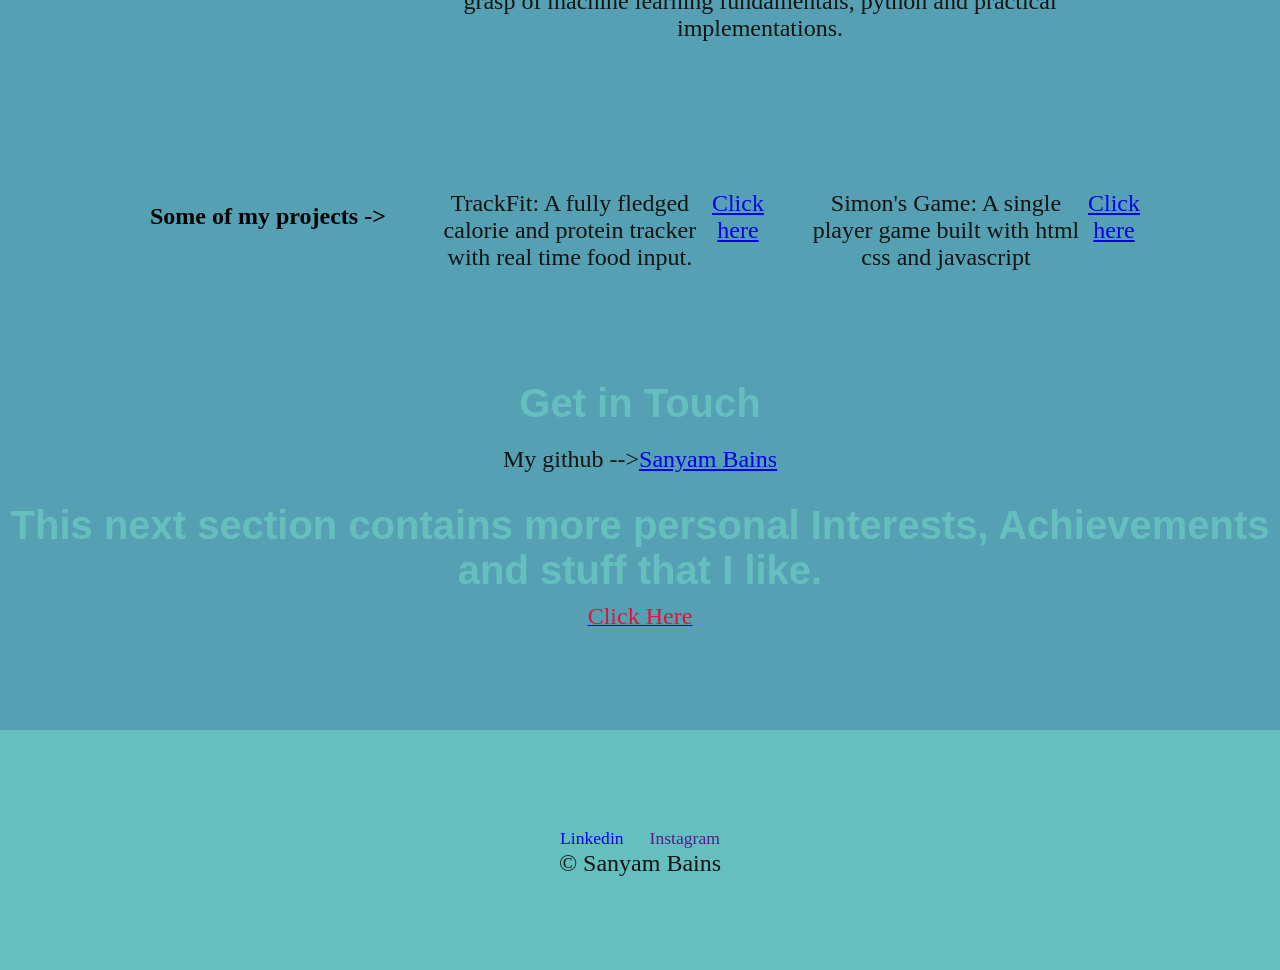
==== commit 6922f540: "Update index.html" ====
--- a/index.html
+++ b/index.html
@@ -58,11 +58,11 @@
           alt="Nft Coding GIF"
         />
         <p>
-          Proficient full-stack web developer with hands-on experience in building dynamic,
+          Full stack web development experience with hands-on experience in building dynamic,
           responsive applications using HTML, CSS, JavaScript, Node.js, and
-          Express. Strong foundation in designing and structuring efficient
+          Expressjs. Strong foundation in designing and structuring efficient
           databases with PostgreSQL and SQL. Adept in AI concepts, with a solid grasp 
-          of machine learning fundamentals and
+          of machine learning fundamentals, python and
           practical implementations.
         </p>
       </div>
--- a/style.css
+++ b/style.css
@@ -140,6 +140,15 @@
     margin-left: 10px;
 }
 
+.interests{
+    display: flex;
+    justify-content: center;
+    margin-top: 20px;
+    flex-wrap: wrap;
+    padding: 0;
+    text-align: center;
+}
+
 /* Responsive Design */
 @media screen and (max-width: 768px) {
     span {
